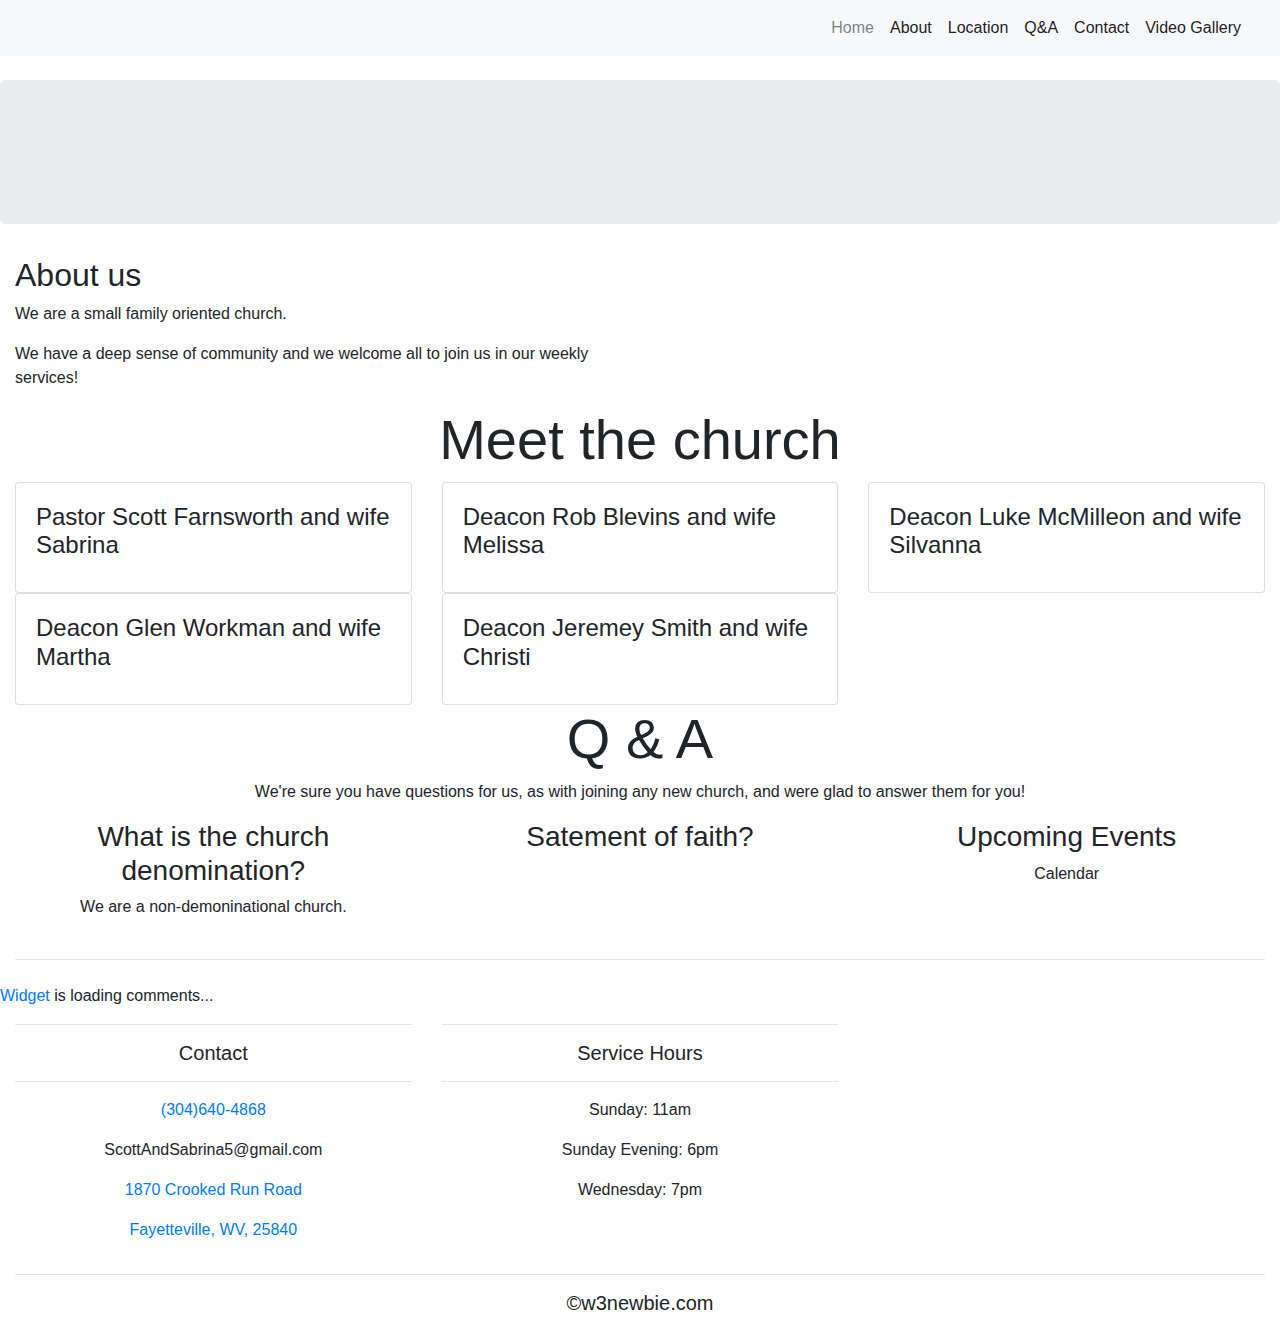
==== index.html @ 9221ad70 "video page" ====
<!DOCTYPE html>
<html lang="en">
<head>
	<meta charset="utf-8">
	<meta name="viewport" content="width=device-width, initial-scale=1">
	<title>Wolf Creek Community Church</title>
	<link rel="stylesheet" href="https://maxcdn.bootstrapcdn.com/bootstrap/4.0.0/css/bootstrap.min.css">
	<script src="https://ajax.googleapis.com/ajax/libs/jquery/3.3.1/jquery.min.js"></script>
	<script src="https://cdnjs.cloudflare.com/ajax/libs/popper.js/1.12.9/umd/popper.min.js"></script>
	<script src="https://maxcdn.bootstrapcdn.com/bootstrap/4.0.0/js/bootstrap.min.js"></script>
	<script src="https://use.fontawesome.com/releases/v5.0.8/js/all.js"></script>
	<link href="style.css" rel="stylesheet">
</head>
<body>

<!-- Navigation -->
<nav class="navbar navbar-expand-md navbar-light bg-light sticky-top">
<div class="container-fluid">
	<!-- logo
	<a  class="navbar-brand" href="#"></a> -->
	<button class="navbar-toggler" type="button" data-toggle="collapse" data-target="#navbarResponsive">
	<span class="navbar-toggler-icon"></span>
	</button>
	<div class="collapse navbar-collapse" id="navbarResponsive">
		<ul class="navbar-nav ml-auto">
			<a class="nav-link"href="index.html">Home</a>
		</li>
			<li class="nav-item active">
				<a class="nav-link"href="#about">About</a>
			</li>
			<li class="nav-item active">
				<a class="nav-link"href="https://www.google.com/maps/place/1870+Crooked+Run+Rd,+Fayetteville,+WV+25840/@38.0417094,-81.0904004,17z/data=!3m1!4b1!4m5!3m4!1s0x884ebebd618139ff:0x2a25348602731def!8m2!3d38.0417094!4d-81.0882064" target="_blank">Location</a>
			</li>
			<li class="nav-item active">
				<a class="nav-link"href="#question">Q&A</a>
			</li>
			<li class="nav-item active">
				<a class="nav-link"href="#contact">Contact</a>
			</li>
			<li class="nav-item active">
				<a class="nav-link"href="video.html">Video Gallery</a>
			</li>
		</ul>

	</div>
</div>
</nav>


<!--- Image Slider -->
<div id="slides" class="carousel slide" data-ride="carousel">
	<ul class="carousel-indicators">
		<li data-target="#slides" data-slide-to="0"></li>
				<li data-target="#slides" data-slide-to="1"></li>
						<li data-target="#slides" data-slide-to="2"></li>
	</ul>
	<div class="carousel-inner">
		<div class="carousel-item active">
			<img class="heroImages" src="img/church2.png" alt="">
			<div class="carousel-caption">
				<h1 class="display-2">Wolf Creek Community Church</h1>
				<p>Fayetteville, WV</p>
			</div>

		</div>
		<div class="carousel-item">
			<img class="heroImages" src="img/bible1.jpg" alt="">
			<div class="carousel-caption">
				<h1 class="display-2">Bible Study</h1>
				<p>Sunday 11am and Wednesday 7pm</p>
			</div>

		</div>
		<div class="carousel-item">
			<img class="heroImages" src="img/juliane-liebermann-556645-unsplash (1).png" alt="">
			<div class="carousel-caption">
				<h1 class="display-2">Bible Study</h1>
				<p>Sunday 11am and Wednesday 7pm</p>
			</div>
		</div>
	</div>
</div>


<!--- Jumbotron -->
<div class="container-fluid">
	<div class="row jumbotron">
		<div class="col-xs-12 col-sm-12 col-md-9 col-lg-9 col-xl-10">
			<p class="lead"></p>
			<script src="https://www.biblegateway.com/votd/votd.write.callback.js"></script>
<script src="https://www.biblegateway.com/votd/get/?format=json&version=NIV&callback=BG.votdWriteCallback"></script>

			<a href="#"></a>
		</div>
	</div>
</div>




<!--- Two Column Section -->
<!--- Two Column Section  about-->
<div class="container-fluid padding">
	<div class="row padding">
		<div class="col-md-12 col-lg-6">
			<h2 id="about">About us</h2>
			<p>We are a small family oriented church.</p>
			<p>We have a deep sense of community and we welcome all to join us in our weekly services!</p>
		</div>
	</div>
</div>

<!--- Fixed background -->


<!--- Emoji Section -->


<!--- Meet the church -->
<div class="container-fluid padding">
	<div class="row welcome text-center">
		<div class="col-12">
			<h1 class="display-4">Meet the church</h1>
		</div>
		<hr>
	</div>
</div>


<!--- Cards -->
<div class="container-fluid padding">
	<div class="row padding">
		<div class="col-md-4">
			<div class="card">
				<img class="card-img-top" src="img/pastorPhoto.jpg" alt="">
				<div class="card-body">
<h4 class="card-title">Pastor Scott Farnsworth and wife Sabrina</h4>
<p class="card-text"></p>
				</div>
			</div>
		</div>
		<div class="col-md-4">
			<div class="card">
				<img class="card-img-top" src="img/robAndMellisaPhoto.jpg" alt="">
				<div class="card-body">
<h4 class="card-title">Deacon Rob Blevins and wife Melissa</h4>
<p class="card-text"></p>
				</div>
			</div>
		</div>
		<div class="col-md-4">
			<div class="card">
				<img class="card-img-top" src="img/lukeAndSilvanna.jpg" alt="">
				<div class="card-body">
<h4 class="card-title">Deacon Luke McMilleon and wife Silvanna</h4>
<p class="card-text"></p>
				</div>
			</div>
		</div><div class="col-md-4">
			<div class="card">
				<img class="card-img-top" src="img/glenAndMarthaWorkman.jpg" alt="">
				<div class="card-body">
<h4 class="card-title">Deacon Glen Workman and wife Martha</h4>
<p class="card-text"></p>
				</div>
			</div>
		</div>
		<div class="col-md-4">
			<div class="card">
				<img class="card-img-top" src="img/christiAndJeremy.jpg" alt="">
				<div class="card-body">
<h4 class="card-title">Deacon Jeremey Smith and wife Christi</h4>
<p class="card-text"></p>
				</div>
			</div>
		</div>

	</div>
</div>

<!--- Question Section -->
<div class="container-fluid padding">
	<div class="row welcome text-center">
		<div class="col-12">
			<h3 id="question" class="display-4">Q & A</h3>
			<p> We're sure you have questions for us, as with joining any new church, and were glad to answer them for you!</p>
		</div>

	</div>
</div>
<!--- Three Column Section -->

<div class="container-fluid padding">
	<div class="row text-center padding">
<div class="col-xs-12 col-sm-6 col-md-4">
<h3>What is the church denomination?</h3>
<p>We are a non-demoninational church.</p>
</div>
<div class="col-xs-12 col-sm-6 col-md-4">
<h3>Satement of faith?</h3>
<p></p>
</div>
<div class="col-xs-12 col-sm-6 col-md-4">
	<!-- edit events self -->
<h3>Upcoming Events</h3>
<p>Calendar</p>
</div>

	</div>
	<hr class="my-4">

</div>

<!--- Connect -->
<!-- begin wwww.htmlcommentbox.com -->
 <div id="HCB_comment_box"><a href="http://www.htmlcommentbox.com">Widget</a> is loading comments...</div>
 <link rel="stylesheet" type="text/css" href="//www.htmlcommentbox.com/static/skins/bootstrap/twitter-bootstrap.css?v=0" />
 <script type="text/javascript" id="hcb"> /*<!--*/ if(!window.hcb_user){hcb_user={};} (function(){var s=document.createElement("script"), l=hcb_user.PAGE || (""+window.location).replace(/'/g,"%27"), h="//www.htmlcommentbox.com";s.setAttribute("type","text/javascript");s.setAttribute("src", h+"/jread?page="+encodeURIComponent(l).replace("+","%2B")+"&mod=%241%24wq1rdBcg%24bnBZfGshuLu.UfJl5lBtD%2F"+"&opts=16862&num=10&ts=1527731366865");if (typeof s!="undefined") document.getElementsByTagName("head")[0].appendChild(s);})(); /*-->*/ </script>
<!-- end www.htmlcommentbox.com -->

<!--- Footer -->
<footer id="contact">
	<div class="container-fluid padding">
		<div class="row text-center">
			<div class="col-md-4">
				<hr class="light">
				<h5 id="location">Contact</h5>
				<hr class="light">
				<p><a href="tel:304-640-4868">(304)640-4868</a> </p>
				<p>ScottAndSabrina5@gmail.com</p>
				<p><a href="https://www.google.com/maps/place/1870+Crooked+Run+Rd,+Fayetteville,+WV+25840/@38.0417094,-81.0904004,17z/data=!3m1!4b1!4m5!3m4!1s0x884ebebd618139ff:0x2a25348602731def!8m2!3d38.0417094!4d-81.0882064" target="_blank">1870 Crooked Run Road</p>
				<p>Fayetteville, WV, 25840</a></p>

			</div>
			<div class="col-md-4">
				<hr class="light">
				<h5>Service Hours</h5>
				<hr class="light">
				<p>Sunday: 11am</p>
				<p>Sunday Evening: 6pm</p>
				<p>Wednesday: 7pm</p>
			</div>
			<div class="col-12">
				<hr class="light">
				<h5>&copy;w3newbie.com</h5>

			</div>
		</div>
	</div>
</footer>

</body>
</html>
<!-- video area responsively -->
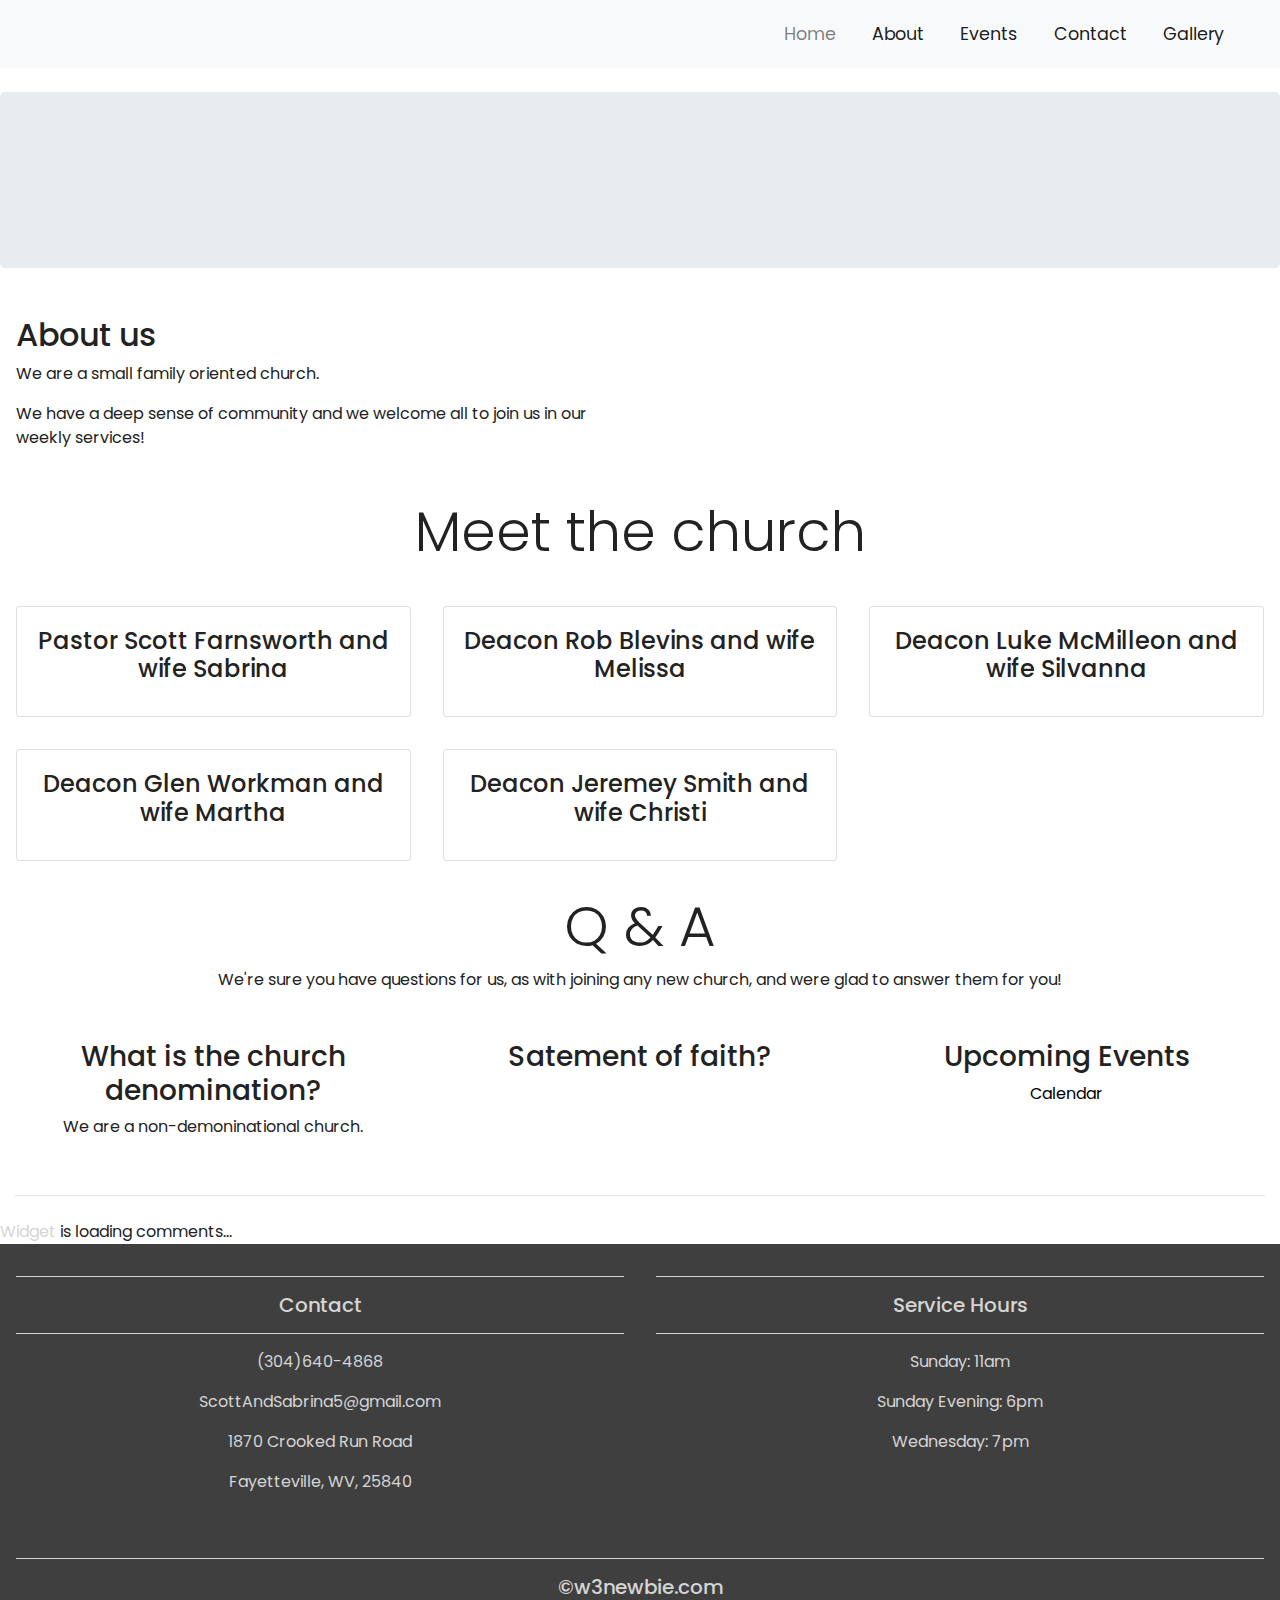
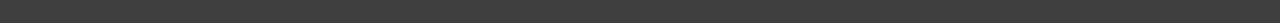
==== commit 36ace6d6: "trying to center video page" ====
--- a/index.html
+++ b/index.html
@@ -23,22 +23,20 @@
 	</button>
 	<div class="collapse navbar-collapse" id="navbarResponsive">
 		<ul class="navbar-nav ml-auto">
+			<li>
 			<a class="nav-link"href="index.html">Home</a>
 		</li>
 			<li class="nav-item active">
 				<a class="nav-link"href="#about">About</a>
 			</li>
 			<li class="nav-item active">
-				<a class="nav-link"href="https://www.google.com/maps/place/1870+Crooked+Run+Rd,+Fayetteville,+WV+25840/@38.0417094,-81.0904004,17z/data=!3m1!4b1!4m5!3m4!1s0x884ebebd618139ff:0x2a25348602731def!8m2!3d38.0417094!4d-81.0882064" target="_blank">Location</a>
-			</li>
-			<li class="nav-item active">
-				<a class="nav-link"href="#question">Q&A</a>
+				<a class="nav-link"href="events.html">Events</a>
 			</li>
 			<li class="nav-item active">
 				<a class="nav-link"href="#contact">Contact</a>
 			</li>
 			<li class="nav-item active">
-				<a class="nav-link"href="video.html">Video Gallery</a>
+				<a class="nav-link"href="video.html">Gallery</a>
 			</li>
 		</ul>
 
@@ -203,7 +201,8 @@
 <div class="col-xs-12 col-sm-6 col-md-4">
 	<!-- edit events self -->
 <h3>Upcoming Events</h3>
-<p>Calendar</p>
+<p><a class="eventLink" href="events.html">Calendar</a></p>
+
 </div>
 
 	</div>
@@ -222,7 +221,7 @@
 <footer id="contact">
 	<div class="container-fluid padding">
 		<div class="row text-center">
-			<div class="col-md-4">
+			<div class="col-md-6">
 				<hr class="light">
 				<h5 id="location">Contact</h5>
 				<hr class="light">
@@ -232,7 +231,7 @@
 				<p>Fayetteville, WV, 25840</a></p>
 
 			</div>
-			<div class="col-md-4">
+			<div class="col-md-6">
 				<hr class="light">
 				<h5>Service Hours</h5>
 				<hr class="light">
--- a/style.css
+++ b/style.css
@@ -0,0 +1,172 @@
+@import url('https://fonts.googleapis.com/css?family=Poppins:400,500,700');
+
+html,body{
+  height: 100%;
+  width: 100%;
+  font-family: 'Poppins', sans-serif;
+  color: #222;
+}
+a, a:hover, a:active, a:visited {
+  color: #d5d5d5; }
+.navbar {
+  padding: .8rem;
+}
+.navbar-nav li {
+  padding-right: 20px;
+}
+.nav-link {
+  font-size: 1.1em !important;
+}
+.carousel-inner {
+  height: 100%;
+  width: 100%;
+}
+.carousel-caption {
+  position: absolute;
+  top: 50%;
+  transform: translateY(-50%);
+}
+.heroImages {
+  max-width: 100%;
+}
+footer {
+  background-color: #3f3f3f;
+  color: #d5d5d5;
+}
+hr.light {
+  border-top: 1px solid #d5d5d5;
+  width: 100%;
+}
+.center{
+  text-align: center;
+}
+
+div.videoContainer{
+  margin-left: 40px;
+}
+#videoContainer{
+  justify-content: center;
+}
+
+/*---Media Queries --*/
+@media (min-width: 993px) {
+html, body {
+
+}
+.heroImages {
+  width: 1500px;
+  margin-left: 0px;
+  margin-right: 0px;
+}
+
+  }
+@media (max-width: 992px) {
+  .carousel-caption {
+    top: 50%;
+  }
+  .carousel-caption h3{
+    font-size: 100%;
+  }
+  .display-2{
+    font-size: 40px;
+  }
+  div.videoContainer{
+    margin-left: 0px;
+  }
+  }
+@media (max-width: 768px) {
+  .carousel-caption {
+    top: 56%;
+  }
+.carousel-caption h3{
+  font-size: 100%;
+}
+.display-2{
+  font-size: 30px;
+}
+div.videoContainer{
+  margin-left: 30px;
+}
+}
+@media (max-width: 576px) {
+.carousel-caption{
+  font-size: 12px;
+}
+.display-2 {
+  font-size: 20px;
+}
+.carousel-caption {
+  top: 40%;
+}
+.carousel-caption h3{
+font-size: 100%;
+}
+}
+
+
+/*---Firefox Bug Fix --*/
+.carousel-item {
+  transition: -webkit-transform 0.5s ease;
+  transition: transform 0.5s ease;
+  transition: transform 0.5s ease, -webkit-transform 0.5s ease;
+  -webkit-backface-visibility: visible;
+  backface-visibility: visible;
+}
+/*--- Fixed Background Image --*/
+figure {
+  position: relative;
+  width: 100%;
+  height: 60%;
+  margin: 0!important;
+}
+.fixed-wrap {
+  clip: rect(0, auto, auto, 0);
+  position: absolute;
+  top: 0;
+  left: 0;
+  width: 100%;
+  height: 100%;
+}
+#fixed {
+  background-image: url('img/mac.png');
+  position: fixed;
+  display: block;
+  top: 0;
+  left: 0;
+  width: 100%;
+  height: 100%;
+  background-size: cover;
+  background-position: center center;
+  -webkit-transform: translateZ(0);
+          transform: translateZ(0);
+  will-change: transform;
+}
+/*--- Bootstrap Padding Fix --*/
+[class*="col-"] {
+    padding: 1rem;
+}
+
+
+
+h4{
+  text-align: center;
+}
+a.eventLink{
+  color: black;
+}
+/*
+Extra small (xs) devices (portrait phones, less than 576px)
+No media query since this is the default in Bootstrap
+
+Small (sm) devices (landscape phones, 576px and up)
+@media (min-width: 576px) { ... }
+
+Medium (md) devices (tablets, 768px and up)
+@media (min-width: 768px) { ... }
+
+Large (lg) devices (desktops, 992px and up)
+@media (min-width: 992px) { ... }
+
+Extra (xl) large devices (large desktops, 1200px and up)
+@media (min-width: 1200px) { ... }
+*/
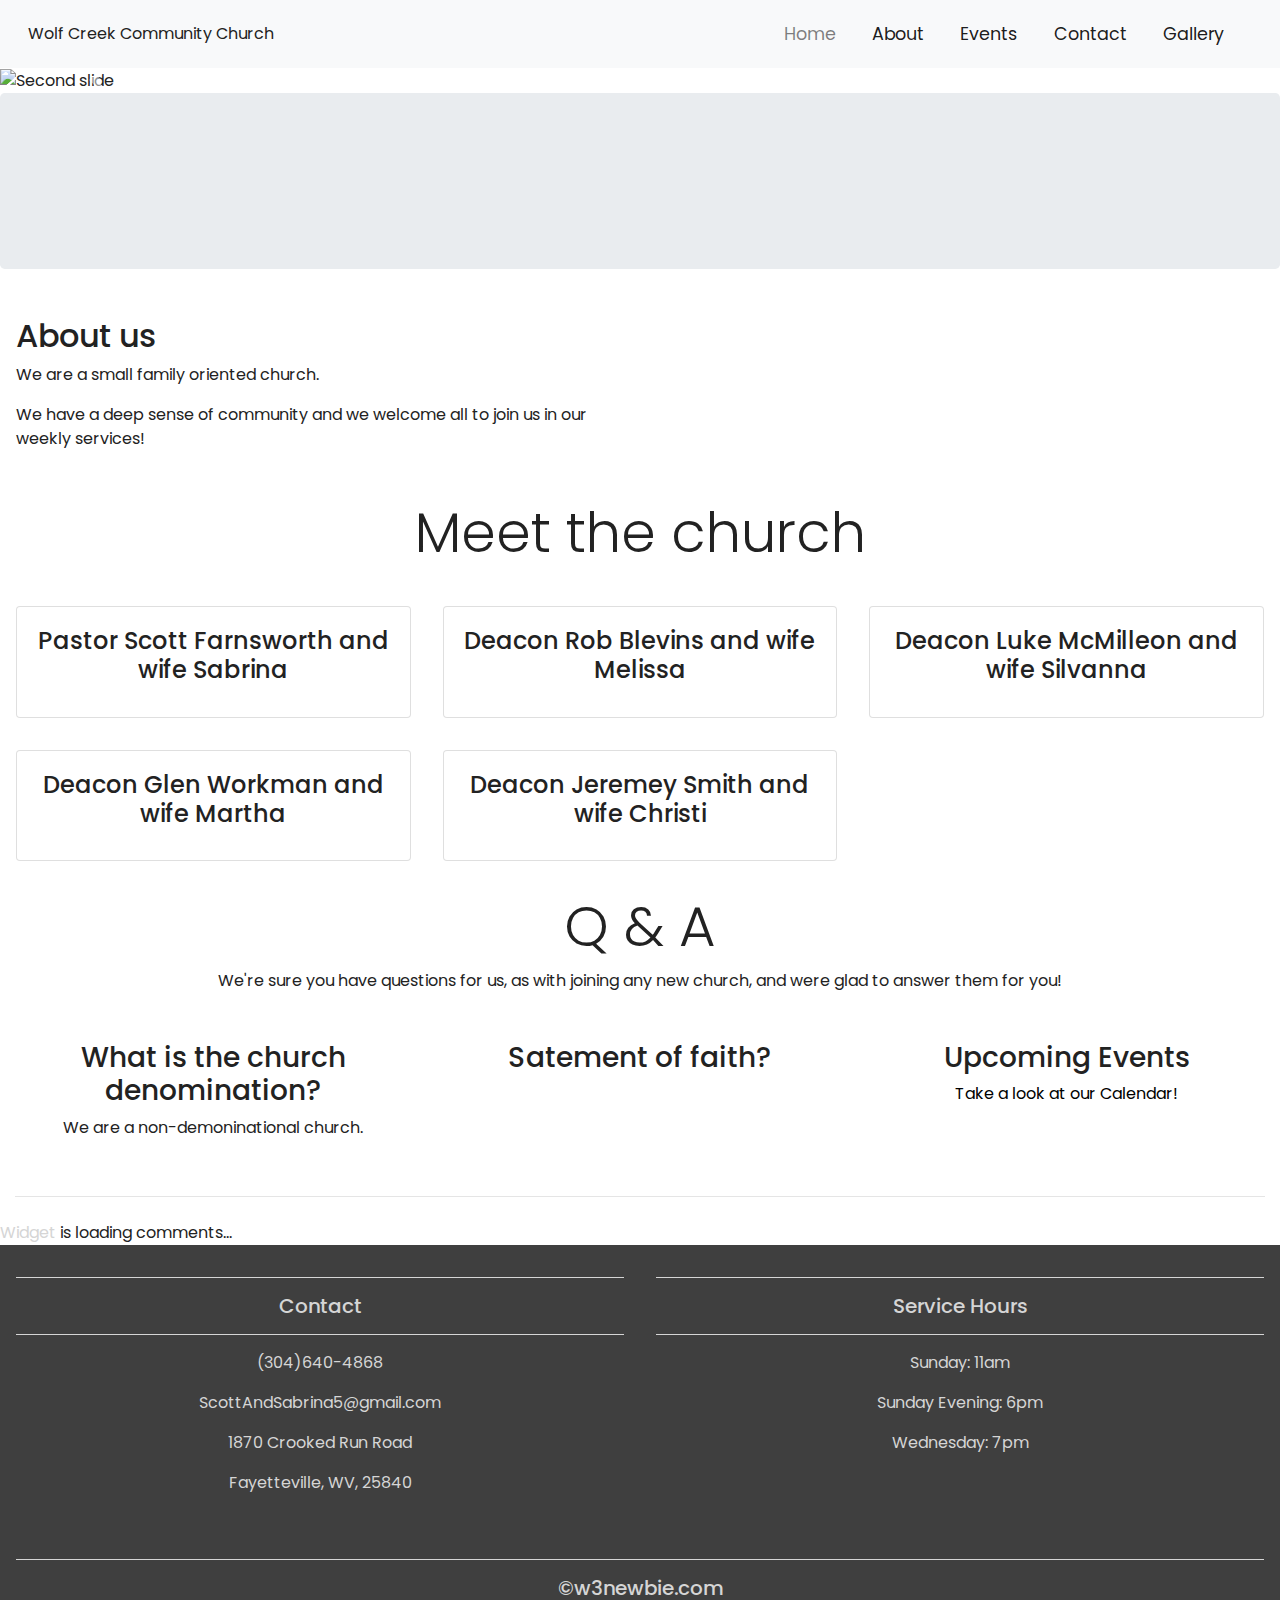
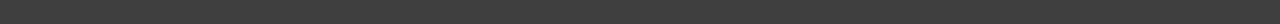
==== commit 064bffec: "carousel fix" ====
--- a/index.html
+++ b/index.html
@@ -16,6 +16,7 @@
 <!-- Navigation -->
 <nav class="navbar navbar-expand-md navbar-light bg-light sticky-top">
 <div class="container-fluid">
+	Wolf Creek Community Church
 	<!-- logo
 	<a  class="navbar-brand" href="#"></a> -->
 	<button class="navbar-toggler" type="button" data-toggle="collapse" data-target="#navbarResponsive">
@@ -46,7 +47,7 @@
 
 
 <!--- Image Slider -->
-<div id="slides" class="carousel slide" data-ride="carousel">
+<!--<div id="slides" class="carousel slide" data-ride="carousel">
 	<ul class="carousel-indicators">
 		<li data-target="#slides" data-slide-to="0"></li>
 				<li data-target="#slides" data-slide-to="1"></li>
@@ -78,7 +79,52 @@
 		</div>
 	</div>
 </div>
-
+-->
+
+<div id="myCarousel" class="carousel slide" data-ride="carousel">
+        <ol class="carousel-indicators">
+          <li data-target="#myCarousel" data-slide-to="0" class=""></li>
+          <li data-target="#myCarousel" data-slide-to="1" class="active"></li>
+          <li data-target="#myCarousel" data-slide-to="2" class=""></li>
+        </ol>
+        <div class="carousel-inner">
+          <div class="carousel-item">
+            <img class="first-slide heroImages" src="img/church2.png" alt="First slide">
+            <div class="container">
+              <div class="carousel-caption">
+								<h1 class="display-2">Wolf Creek Community Church</h1>
+								<p>Fayetteville, WV</p>
+              </div>
+            </div>
+          </div>
+          <div class="carousel-item active">
+            <img class="second-slide heroImages" src="img/bible1.jpg" alt="Second slide">
+            <div class="container">
+              <div class="carousel-caption ">
+								<h1 class="display-2">Bible Study</h1>
+								<p>Sunday 11am and Wednesday 7pm</p>
+              </div>
+            </div>
+          </div>
+          <div class="carousel-item">
+            <img class="third-slide heroImages" src="img/juliane-liebermann-556645-unsplash (1).png" alt="Third slide">
+            <div class="container">
+              <div class="carousel-caption">
+								<h1 class="display-2">Bible Study</h1>
+								<p>Sunday 11am and Wednesday 7pm</p>
+              </div>
+            </div>
+          </div>
+        </div>
+        <a class="carousel-control-prev" href="#myCarousel" role="button" data-slide="prev">
+          <span class="carousel-control-prev-icon" aria-hidden="true"></span>
+          <span class="sr-only">Previous</span>
+        </a>
+        <a class="carousel-control-next" href="#myCarousel" role="button" data-slide="next">
+          <span class="carousel-control-next-icon" aria-hidden="true"></span>
+          <span class="sr-only">Next</span>
+        </a>
+      </div>
 
 <!--- Jumbotron -->
 <div class="container-fluid">
@@ -201,7 +247,7 @@
 <div class="col-xs-12 col-sm-6 col-md-4">
 	<!-- edit events self -->
 <h3>Upcoming Events</h3>
-<p><a class="eventLink" href="events.html">Calendar</a></p>
+<p><a class="eventLink" href="events.html">Take a look at our Calendar!</a></p>
 
 </div>
 
--- a/style.css
+++ b/style.css
@@ -42,12 +42,16 @@
 }
 
 div.videoContainer{
-  margin-left: 40px;
+
 }
 #videoContainer{
-  justify-content: center;
+  text-align: center;
 }
-
+iframe{
+  display: flex-row;
+  width: 350;
+  height:197;
+}
 /*---Media Queries --*/
 @media (min-width: 993px) {
 html, body {
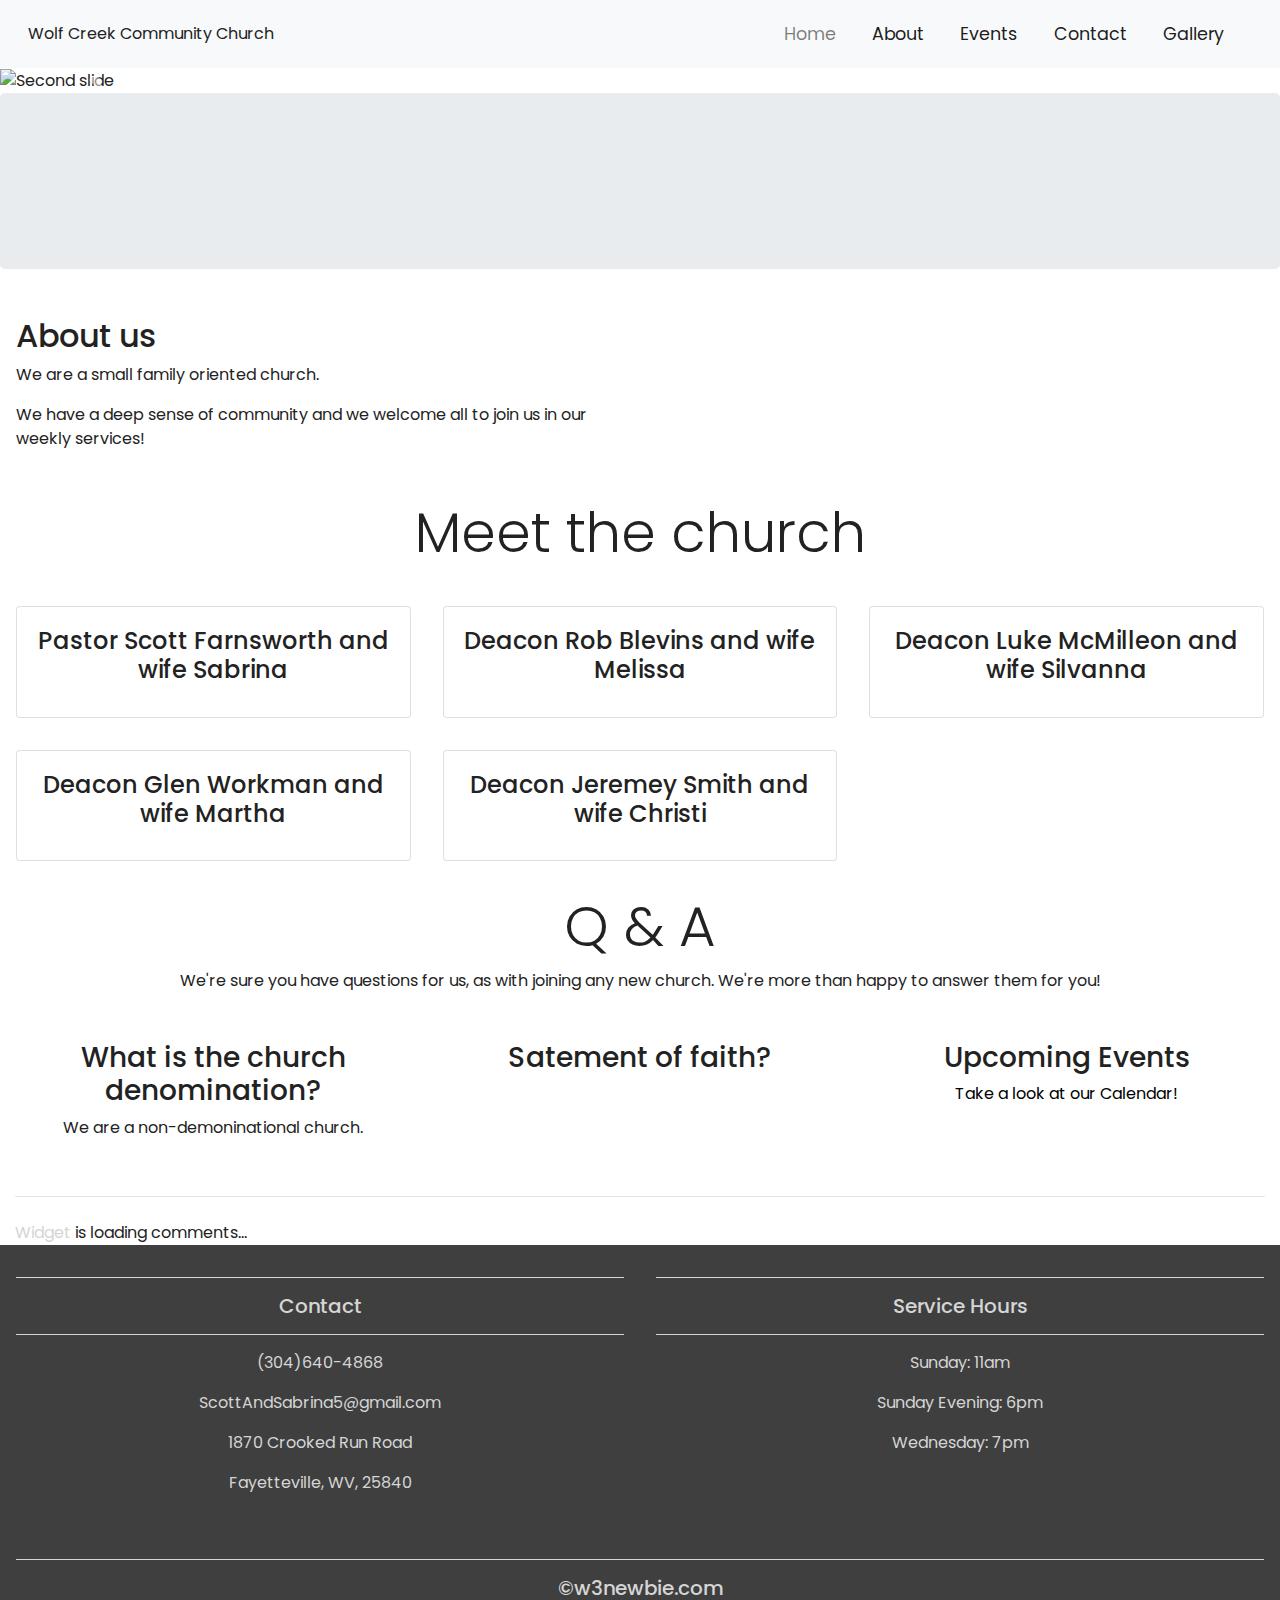
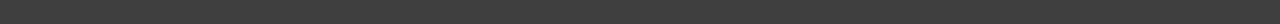
==== commit 8ca4c563: "script" ====
--- a/index.html
+++ b/index.html
@@ -10,6 +10,7 @@
 	<script src="https://maxcdn.bootstrapcdn.com/bootstrap/4.0.0/js/bootstrap.min.js"></script>
 	<script src="https://use.fontawesome.com/releases/v5.0.8/js/all.js"></script>
 	<link href="style.css" rel="stylesheet">
+	  <script src="widget.js"></script>
 </head>
 <body>
 
@@ -47,40 +48,6 @@
 
 
 <!--- Image Slider -->
-<!--<div id="slides" class="carousel slide" data-ride="carousel">
-	<ul class="carousel-indicators">
-		<li data-target="#slides" data-slide-to="0"></li>
-				<li data-target="#slides" data-slide-to="1"></li>
-						<li data-target="#slides" data-slide-to="2"></li>
-	</ul>
-	<div class="carousel-inner">
-		<div class="carousel-item active">
-			<img class="heroImages" src="img/church2.png" alt="">
-			<div class="carousel-caption">
-				<h1 class="display-2">Wolf Creek Community Church</h1>
-				<p>Fayetteville, WV</p>
-			</div>
-
-		</div>
-		<div class="carousel-item">
-			<img class="heroImages" src="img/bible1.jpg" alt="">
-			<div class="carousel-caption">
-				<h1 class="display-2">Bible Study</h1>
-				<p>Sunday 11am and Wednesday 7pm</p>
-			</div>
-
-		</div>
-		<div class="carousel-item">
-			<img class="heroImages" src="img/juliane-liebermann-556645-unsplash (1).png" alt="">
-			<div class="carousel-caption">
-				<h1 class="display-2">Bible Study</h1>
-				<p>Sunday 11am and Wednesday 7pm</p>
-			</div>
-		</div>
-	</div>
-</div>
--->
-
 <div id="myCarousel" class="carousel slide" data-ride="carousel">
         <ol class="carousel-indicators">
           <li data-target="#myCarousel" data-slide-to="0" class=""></li>
@@ -227,7 +194,7 @@
 	<div class="row welcome text-center">
 		<div class="col-12">
 			<h3 id="question" class="display-4">Q & A</h3>
-			<p> We're sure you have questions for us, as with joining any new church, and were glad to answer them for you!</p>
+			<p> We're sure you have questions for us, as with joining any new church. We're more than happy to answer them for you!</p>
 		</div>
 
 	</div>
@@ -248,20 +215,18 @@
 	<!-- edit events self -->
 <h3>Upcoming Events</h3>
 <p><a class="eventLink" href="events.html">Take a look at our Calendar!</a></p>
-
-</div>
-
+</div>
 	</div>
 	<hr class="my-4">
-
-</div>
-
-<!--- Connect -->
-<!-- begin wwww.htmlcommentbox.com -->
+	<!-- begin wwww.htmlcommentbox.com -->
  <div id="HCB_comment_box"><a href="http://www.htmlcommentbox.com">Widget</a> is loading comments...</div>
  <link rel="stylesheet" type="text/css" href="//www.htmlcommentbox.com/static/skins/bootstrap/twitter-bootstrap.css?v=0" />
- <script type="text/javascript" id="hcb"> /*<!--*/ if(!window.hcb_user){hcb_user={};} (function(){var s=document.createElement("script"), l=hcb_user.PAGE || (""+window.location).replace(/'/g,"%27"), h="//www.htmlcommentbox.com";s.setAttribute("type","text/javascript");s.setAttribute("src", h+"/jread?page="+encodeURIComponent(l).replace("+","%2B")+"&mod=%241%24wq1rdBcg%24bnBZfGshuLu.UfJl5lBtD%2F"+"&opts=16862&num=10&ts=1527731366865");if (typeof s!="undefined") document.getElementsByTagName("head")[0].appendChild(s);})(); /*-->*/ </script>
+ <script type="text/javascript" id="hcb"> /*<!--*/ if(!window.hcb_user){hcb_user={comments_header:'Guestbook'};} (function(){var s=document.createElement("script"), l=hcb_user.PAGE || (""+window.location).replace(/'/g,"%27"), h="//www.htmlcommentbox.com";s.setAttribute("type","text/javascript");s.setAttribute("src", h+"/jread?page="+encodeURIComponent(l).replace("+","%2B")+"&mod=%241%24wq1rdBcg%24%2Fr6ay7Hxoi2hz.AxeotCS1"+"&opts=16862&num=10&ts=1532583350766");if (typeof s!="undefined") document.getElementsByTagName("head")[0].appendChild(s);})(); /*-->*/ </script>
 <!-- end www.htmlcommentbox.com -->
+</div>
+
+<!--- Connect -->
+
 
 <!--- Footer -->
 <footer id="contact">
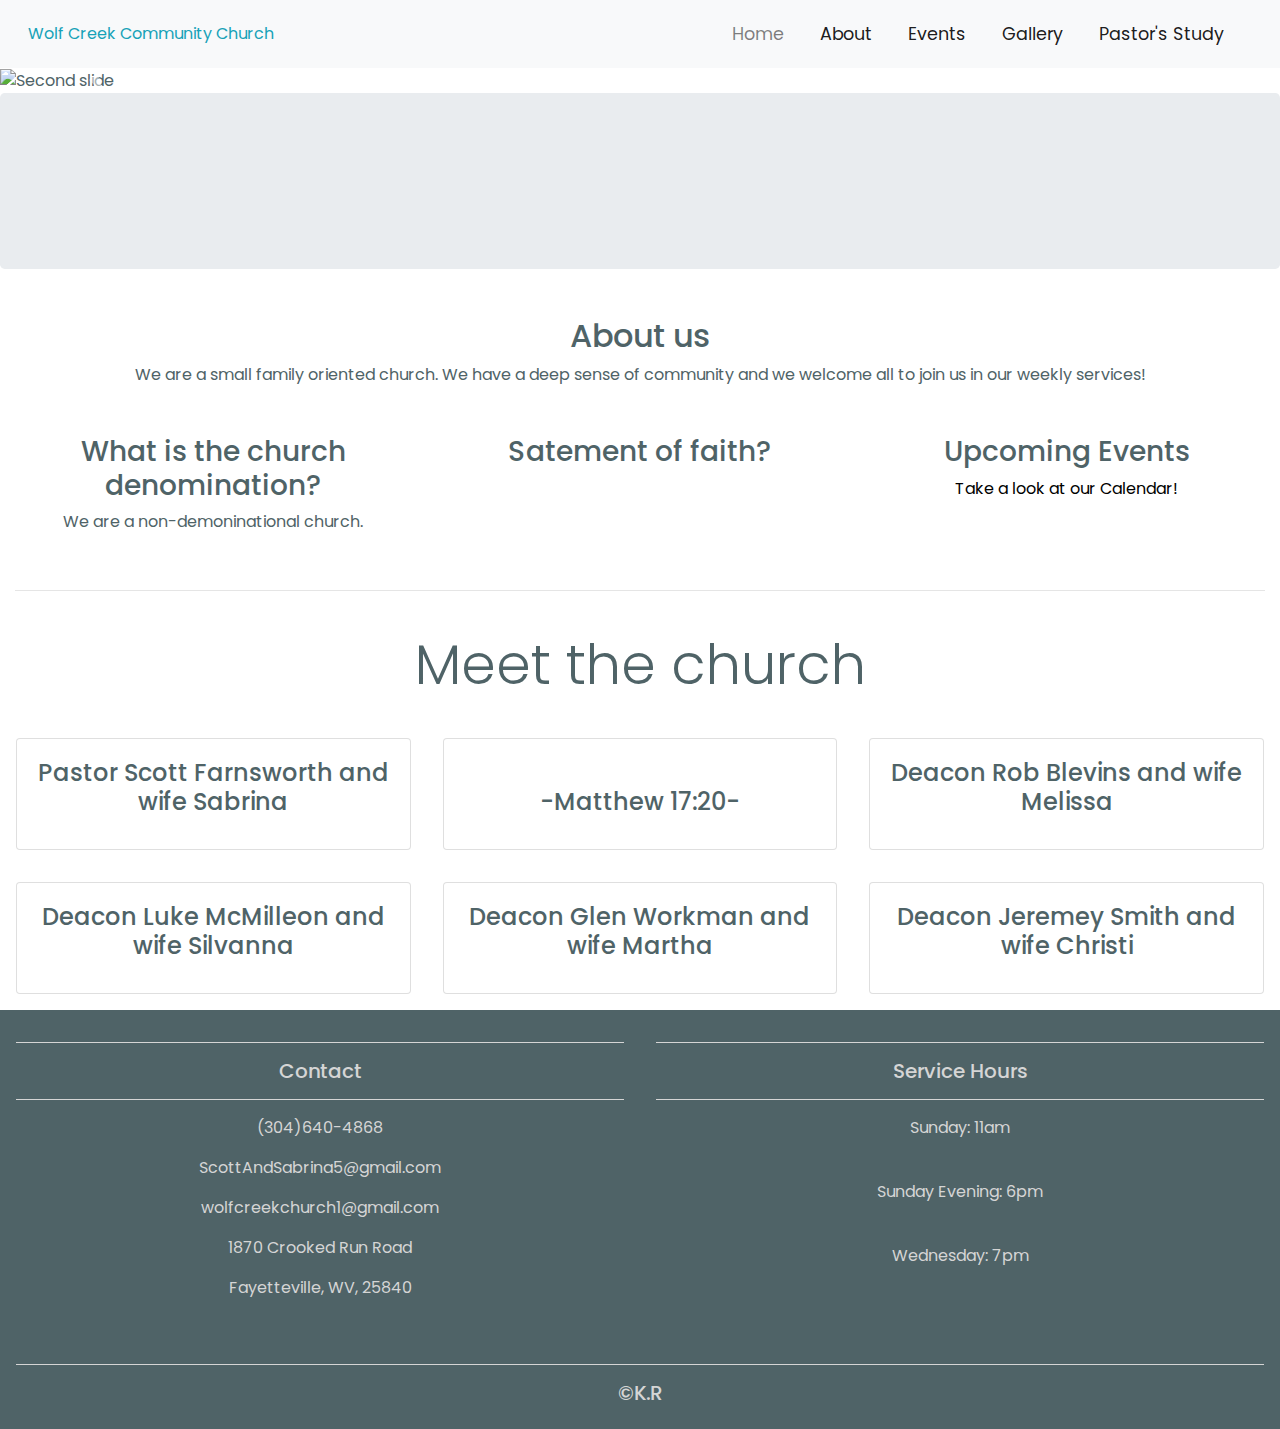
==== commit a2675189: "color theme to blue" ====
--- a/index.html
+++ b/index.html
@@ -15,7 +15,7 @@
 <body>
 
 <!-- Navigation -->
-<nav class="navbar navbar-expand-md navbar-light bg-light sticky-top">
+<nav class="navbar navbar-expand-md text-info navbar-light bg-light sticky-top">
 <div class="container-fluid">
 	Wolf Creek Community Church
 	<!-- logo
@@ -35,10 +35,10 @@
 				<a class="nav-link"href="events.html">Events</a>
 			</li>
 			<li class="nav-item active">
-				<a class="nav-link"href="#contact">Contact</a>
-			</li>
-			<li class="nav-item active">
 				<a class="nav-link"href="video.html">Gallery</a>
+			</li>
+			<li class="nav-item active">
+				<a class="nav-link"href="pastorStudy.html">Pastor's Study</a>
 			</li>
 		</ul>
 
@@ -113,92 +113,15 @@
 <!--- Two Column Section  about-->
 <div class="container-fluid padding">
 	<div class="row padding">
-		<div class="col-md-12 col-lg-6">
+		<div class="col-md-12 col-lg-12">
 			<h2 id="about">About us</h2>
-			<p>We are a small family oriented church.</p>
-			<p>We have a deep sense of community and we welcome all to join us in our weekly services!</p>
-		</div>
-	</div>
-</div>
-
-<!--- Fixed background -->
-
-
-<!--- Emoji Section -->
-
-
-<!--- Meet the church -->
-<div class="container-fluid padding">
-	<div class="row welcome text-center">
-		<div class="col-12">
-			<h1 class="display-4">Meet the church</h1>
-		</div>
-		<hr>
-	</div>
-</div>
-
-
-<!--- Cards -->
-<div class="container-fluid padding">
-	<div class="row padding">
-		<div class="col-md-4">
-			<div class="card">
-				<img class="card-img-top" src="img/pastorPhoto.jpg" alt="">
-				<div class="card-body">
-<h4 class="card-title">Pastor Scott Farnsworth and wife Sabrina</h4>
-<p class="card-text"></p>
-				</div>
-			</div>
-		</div>
-		<div class="col-md-4">
-			<div class="card">
-				<img class="card-img-top" src="img/robAndMellisaPhoto.jpg" alt="">
-				<div class="card-body">
-<h4 class="card-title">Deacon Rob Blevins and wife Melissa</h4>
-<p class="card-text"></p>
-				</div>
-			</div>
-		</div>
-		<div class="col-md-4">
-			<div class="card">
-				<img class="card-img-top" src="img/lukeAndSilvanna.jpg" alt="">
-				<div class="card-body">
-<h4 class="card-title">Deacon Luke McMilleon and wife Silvanna</h4>
-<p class="card-text"></p>
-				</div>
-			</div>
-		</div><div class="col-md-4">
-			<div class="card">
-				<img class="card-img-top" src="img/glenAndMarthaWorkman.jpg" alt="">
-				<div class="card-body">
-<h4 class="card-title">Deacon Glen Workman and wife Martha</h4>
-<p class="card-text"></p>
-				</div>
-			</div>
-		</div>
-		<div class="col-md-4">
-			<div class="card">
-				<img class="card-img-top" src="img/christiAndJeremy.jpg" alt="">
-				<div class="card-body">
-<h4 class="card-title">Deacon Jeremey Smith and wife Christi</h4>
-<p class="card-text"></p>
-				</div>
-			</div>
-		</div>
-
-	</div>
-</div>
-
+			<p id="about">We are a small family oriented church.
+			We have a deep sense of community and we welcome all to join us in our weekly services!</p>
+		</div>
+	</div>
+</div>
 <!--- Question Section -->
-<div class="container-fluid padding">
-	<div class="row welcome text-center">
-		<div class="col-12">
-			<h3 id="question" class="display-4">Q & A</h3>
-			<p> We're sure you have questions for us, as with joining any new church. We're more than happy to answer them for you!</p>
-		</div>
-
-	</div>
-</div>
+
 <!--- Three Column Section -->
 
 <div class="container-fluid padding">
@@ -218,12 +141,87 @@
 </div>
 	</div>
 	<hr class="my-4">
-	<!-- begin wwww.htmlcommentbox.com -->
- <div id="HCB_comment_box"><a href="http://www.htmlcommentbox.com">Widget</a> is loading comments...</div>
- <link rel="stylesheet" type="text/css" href="//www.htmlcommentbox.com/static/skins/bootstrap/twitter-bootstrap.css?v=0" />
- <script type="text/javascript" id="hcb"> /*<!--*/ if(!window.hcb_user){hcb_user={comments_header:'Guestbook'};} (function(){var s=document.createElement("script"), l=hcb_user.PAGE || (""+window.location).replace(/'/g,"%27"), h="//www.htmlcommentbox.com";s.setAttribute("type","text/javascript");s.setAttribute("src", h+"/jread?page="+encodeURIComponent(l).replace("+","%2B")+"&mod=%241%24wq1rdBcg%24%2Fr6ay7Hxoi2hz.AxeotCS1"+"&opts=16862&num=10&ts=1532583350766");if (typeof s!="undefined") document.getElementsByTagName("head")[0].appendChild(s);})(); /*-->*/ </script>
-<!-- end www.htmlcommentbox.com -->
-</div>
+</div>
+
+<!--- Fixed background -->
+
+
+<!--- Emoji Section -->
+
+
+<!--- Meet the church -->
+<div class="container-fluid padding">
+	<div class="row welcome text-center">
+		<div class="col-12">
+			<h1 class="display-4">Meet the church</h1>
+		</div>
+		<hr>
+	</div>
+</div>
+
+
+<!--- Cards -->
+<div class="container-fluid padding">
+	<div class="row padding">
+		<div class="col-md-4">
+			<div class="card">
+				<img class="card-img-top" src="img/pastorPhoto_opt.jpg" alt="">
+				<div class="card-body">
+<h4 class="card-title">Pastor Scott Farnsworth and wife Sabrina</h4>
+<p class="card-text"></p>
+				</div>
+			</div>
+		</div>
+		<div class="col-md-4">
+			<div class="card">
+				<img class="card-img-top" src="img/rsz_2faith3.jpg" alt="">
+				<div class="card-body">
+<h4 class="card-title"><br>-Matthew 17:20-</h4>
+<p class="card-text"></p>
+				</div>
+			</div>
+		</div>
+		<div class="col-md-4">
+			<div class="card">
+				<img class="card-img-top" src="img/robAndMellisaPhoto_opt.jpg" alt="">
+				<div class="card-body">
+<h4 class="card-title">Deacon Rob Blevins and wife Melissa</h4>
+<p class="card-text"></p>
+				</div>
+			</div>
+		</div>
+		<div class="col-md-4">
+			<div class="card">
+				<img class="card-img-top" src="img/lukeAndSilvanna_opt.jpg" alt="">
+				<div class="card-body">
+<h4 class="card-title">Deacon Luke McMilleon and wife Silvanna</h4>
+<p class="card-text"></p>
+				</div>
+			</div>
+		</div><div class="col-md-4">
+			<div class="card">
+				<img class="card-img-top" src="img/glenAndMarthaWorkman_opt.jpg" alt="">
+				<div class="card-body">
+<h4 class="card-title">Deacon Glen Workman and wife Martha</h4>
+<p class="card-text"></p>
+				</div>
+			</div>
+		</div>
+		<div class="col-md-4">
+			<div class="card">
+				<img class="card-img-top" src="img/christiAndJeremy_opt.jpg" alt="">
+				<div class="card-body">
+<h4 class="card-title">Deacon Jeremey Smith and wife Christi</h4>
+<p class="card-text"></p>
+				</div>
+			</div>
+		</div>
+
+
+	</div>
+</div>
+
+
 
 <!--- Connect -->
 
@@ -238,6 +236,7 @@
 				<hr class="light">
 				<p><a href="tel:304-640-4868">(304)640-4868</a> </p>
 				<p>ScottAndSabrina5@gmail.com</p>
+				<p>wolfcreekchurch1@gmail.com</p>
 				<p><a href="https://www.google.com/maps/place/1870+Crooked+Run+Rd,+Fayetteville,+WV+25840/@38.0417094,-81.0904004,17z/data=!3m1!4b1!4m5!3m4!1s0x884ebebd618139ff:0x2a25348602731def!8m2!3d38.0417094!4d-81.0882064" target="_blank">1870 Crooked Run Road</p>
 				<p>Fayetteville, WV, 25840</a></p>
 
@@ -246,13 +245,13 @@
 				<hr class="light">
 				<h5>Service Hours</h5>
 				<hr class="light">
-				<p>Sunday: 11am</p>
-				<p>Sunday Evening: 6pm</p>
+				<p>Sunday: 11am</p><br>
+				<p>Sunday Evening: 6pm</p><br>
 				<p>Wednesday: 7pm</p>
 			</div>
 			<div class="col-12">
 				<hr class="light">
-				<h5>&copy;w3newbie.com</h5>
+				<h5>&copy;K.R</h5>
 
 			</div>
 		</div>
--- a/style.css
+++ b/style.css
@@ -4,7 +4,7 @@
   height: 100%;
   width: 100%;
   font-family: 'Poppins', sans-serif;
-  color: #222;
+  color: #4f6367;
 }
 a, a:hover, a:active, a:visited {
   color: #d5d5d5; }
@@ -30,7 +30,7 @@
   max-width: 100%;
 }
 footer {
-  background-color: #3f3f3f;
+  background-color: #4f6367;
   color: #d5d5d5;
 }
 hr.light {
@@ -47,11 +47,7 @@
 #videoContainer{
   text-align: center;
 }
-iframe{
-  display: flex-row;
-  width: 350;
-  height:197;
-}
+
 /*---Media Queries --*/
 @media (min-width: 993px) {
 html, body {
@@ -106,7 +102,9 @@
 font-size: 100%;
 }
 }
-
+#about{
+  text-align: center;
+}
 
 /*---Firefox Bug Fix --*/
 .carousel-item {
@@ -151,13 +149,17 @@
 }
 
 
-
+h1.center{
+  text-align: center;
+}
 h4{
   text-align: center;
 }
 a.eventLink{
   color: black;
 }
+
+
 /*
 Extra small (xs) devices (portrait phones, less than 576px)
 No media query since this is the default in Bootstrap
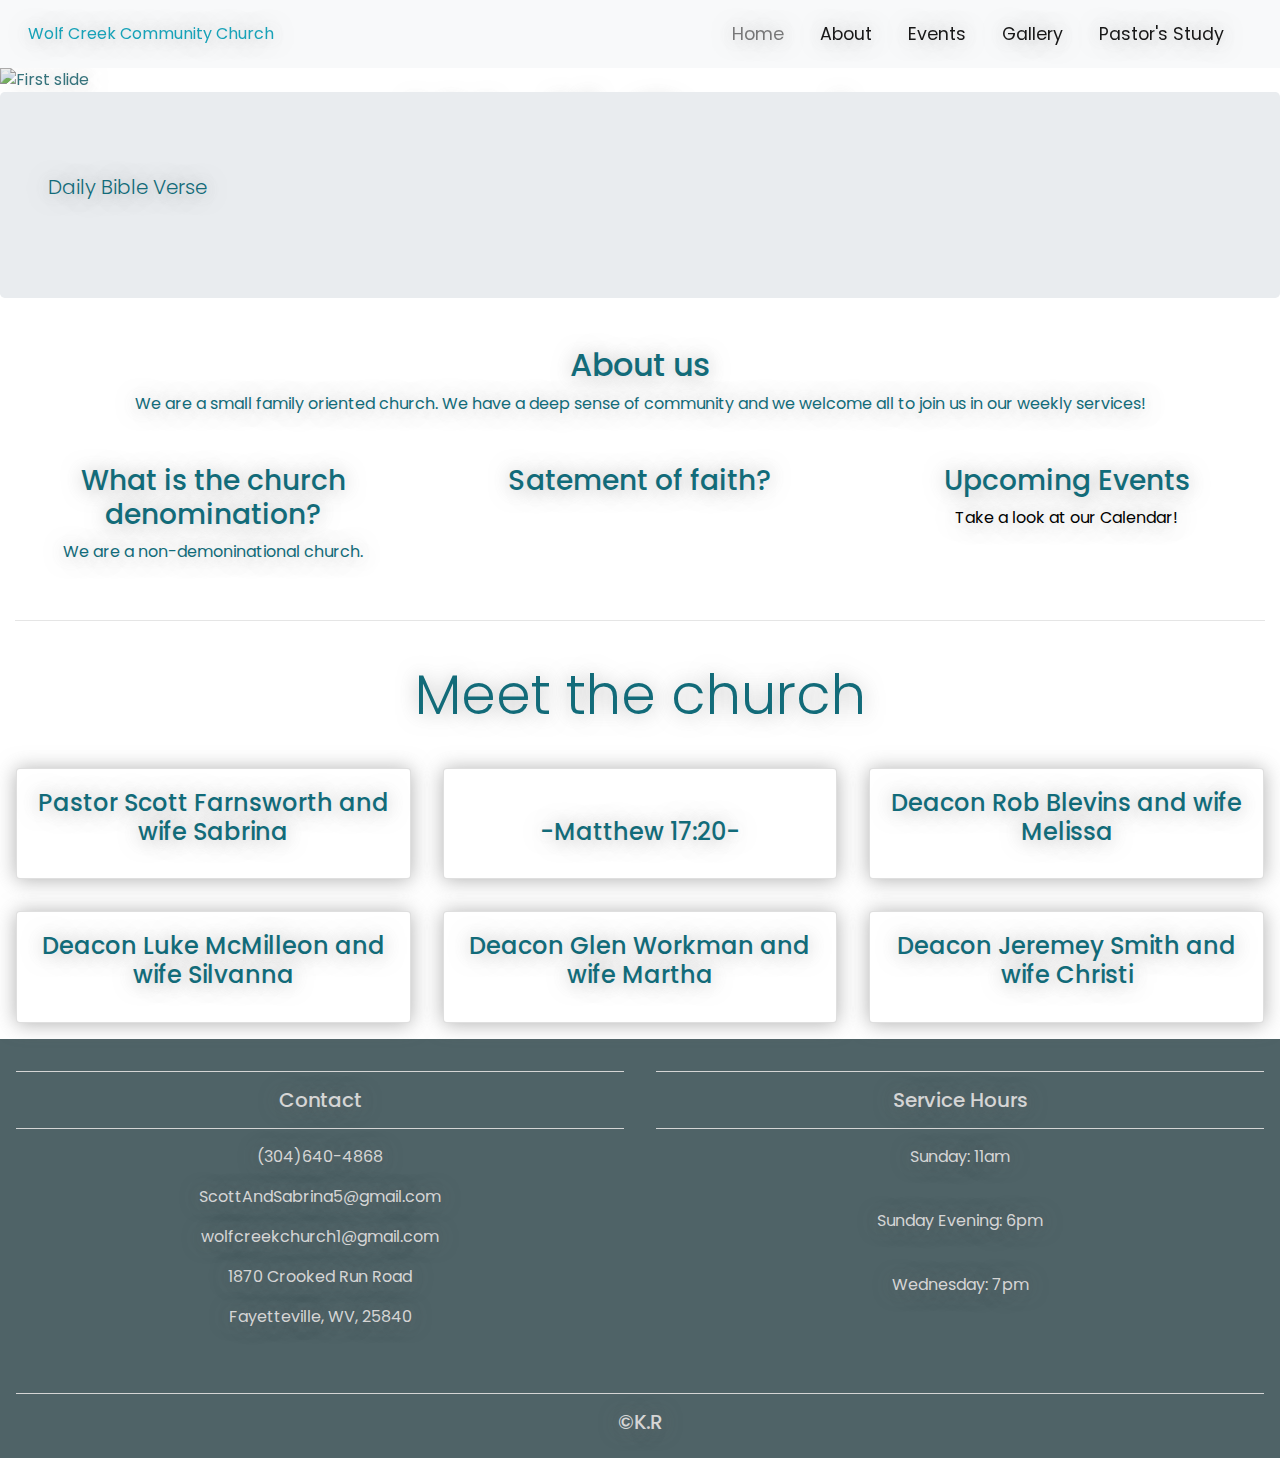
==== commit 305848c5: "header active on first element" ====
--- a/index.html
+++ b/index.html
@@ -11,6 +11,8 @@
 	<script src="https://use.fontawesome.com/releases/v5.0.8/js/all.js"></script>
 	<link href="style.css" rel="stylesheet">
 	  <script src="widget.js"></script>
+		<script async custom-element="amp-analytics"
+    src="https://cdn.ampproject.org/v0/amp-analytics-0.1.js"></script>
 </head>
 <body>
 
@@ -47,16 +49,18 @@
 </nav>
 
 
+<header>
+
 <!--- Image Slider -->
-<div id="myCarousel" class="carousel slide" data-ride="carousel">
+<div id="myCarousel" class="carousel slide carousel-fade" data-ride="carousel">
         <ol class="carousel-indicators">
-          <li data-target="#myCarousel" data-slide-to="0" class=""></li>
-          <li data-target="#myCarousel" data-slide-to="1" class="active"></li>
+          <li data-target="#myCarousel" data-slide-to="0" class="active"></li>
+          <li data-target="#myCarousel" data-slide-to="1" class=""></li>
           <li data-target="#myCarousel" data-slide-to="2" class=""></li>
         </ol>
         <div class="carousel-inner">
-          <div class="carousel-item">
-            <img class="first-slide heroImages" src="img/church2.png" alt="First slide">
+          <div class="carousel-item active">
+            <img class="first-slide heroImages d-block" src="img/church2.png" alt="First slide">
             <div class="container">
               <div class="carousel-caption">
 								<h1 class="display-2">Wolf Creek Community Church</h1>
@@ -64,8 +68,8 @@
               </div>
             </div>
           </div>
-          <div class="carousel-item active">
-            <img class="second-slide heroImages" src="img/bible1.jpg" alt="Second slide">
+          <div class="carousel-item">
+            <img class="second-slide heroImages d-block" src="img/church2.png" alt="Second slide">
             <div class="container">
               <div class="carousel-caption ">
 								<h1 class="display-2">Bible Study</h1>
@@ -73,8 +77,8 @@
               </div>
             </div>
           </div>
-          <div class="carousel-item">
-            <img class="third-slide heroImages" src="img/juliane-liebermann-556645-unsplash (1).png" alt="Third slide">
+          <div class="carousel-item third-slide">
+            <img class="third-slide heroImages d-block" src="img/church2.png" alt="Third slide">
             <div class="container">
               <div class="carousel-caption">
 								<h1 class="display-2">Bible Study</h1>
@@ -93,11 +97,14 @@
         </a>
       </div>
 
+
+
+
 <!--- Jumbotron -->
 <div class="container-fluid">
 	<div class="row jumbotron">
 		<div class="col-xs-12 col-sm-12 col-md-9 col-lg-9 col-xl-10">
-			<p class="lead"></p>
+			<p class="lead">Daily Bible Verse</p>
 			<script src="https://www.biblegateway.com/votd/votd.write.callback.js"></script>
 <script src="https://www.biblegateway.com/votd/get/?format=json&version=NIV&callback=BG.votdWriteCallback"></script>
 
@@ -106,7 +113,7 @@
 	</div>
 </div>
 
-
+</header>
 
 
 <!--- Two Column Section -->
@@ -258,6 +265,7 @@
 	</div>
 </footer>
 
+</amp-analytics>
 </body>
 </html>
 <!-- video area responsively -->
--- a/style.css
+++ b/style.css
@@ -4,7 +4,9 @@
   height: 100%;
   width: 100%;
   font-family: 'Poppins', sans-serif;
-  color: #4f6367;
+  color: #126b79;
+text-shadow: 0px 1px 20px rgba(116 ,116,116,0.58);
+
 }
 a, a:hover, a:active, a:visited {
   color: #d5d5d5; }
@@ -48,6 +50,23 @@
   text-align: center;
 }
 
+.carousel-item{
+    position: relative;
+    display: none;
+    -webkit-box-align: center;
+    -ms-flex-align: center;
+    align-items: center;
+    width: 100%;
+    transition: ;
+    transition: ;
+    transition: ;
+    -webkit-backface-visibility: hidden;
+    backface-visibility: hidden;
+    -webkit-perspective: 1000px;
+    perspective: 1000px;
+
+}
+
 /*---Media Queries --*/
 @media (min-width: 993px) {
 html, body {
@@ -107,13 +126,13 @@
 }
 
 /*---Firefox Bug Fix --*/
-.carousel-item {
+/*.carousel-item {
   transition: -webkit-transform 0.5s ease;
   transition: transform 0.5s ease;
   transition: transform 0.5s ease, -webkit-transform 0.5s ease;
-  -webkit-backface-visibility: visible;
-  backface-visibility: visible;
-}
+  -webkit-backface-visibility: ;
+  backface-visibility: ;
+}*/
 /*--- Fixed Background Image --*/
 figure {
   position: relative;
@@ -158,6 +177,29 @@
 a.eventLink{
   color: black;
 }
+.card{
+
+    box-shadow: 0px 1px 20px rgba(119,119,119,0.58);
+}
+.card-img-top{
+  -webkit-filter: brightness(100%) contrast(85%) saturate(75%) sepia(2%);
+  filter: brightness(100%) contrast(85%) saturate(75%) sepia(2%);
+
+
+}
+div.third-slide{
+  -webkit-filter: brightness(110%) contrast(85%) saturate(75%) sepia(2%);
+  filter: brightness(110%) contrast(85%) saturate(75%) sepia(2%);
+
+}
+.second-slide{
+  -webkit-filter: brightness(110%) contrast(85%) saturate(75%) sepia(2%);
+  filter: brightness(110%) contrast(85%) saturate(75%) sepia(2%);
+}
+.first-slide{
+  -webkit-filter: brightness(110%) contrast(85%) saturate(75%) sepia(2%);
+filter: brightness(110%) contrast(85%) saturate(75%) sepia(2%);
+}
 
 
 /*
